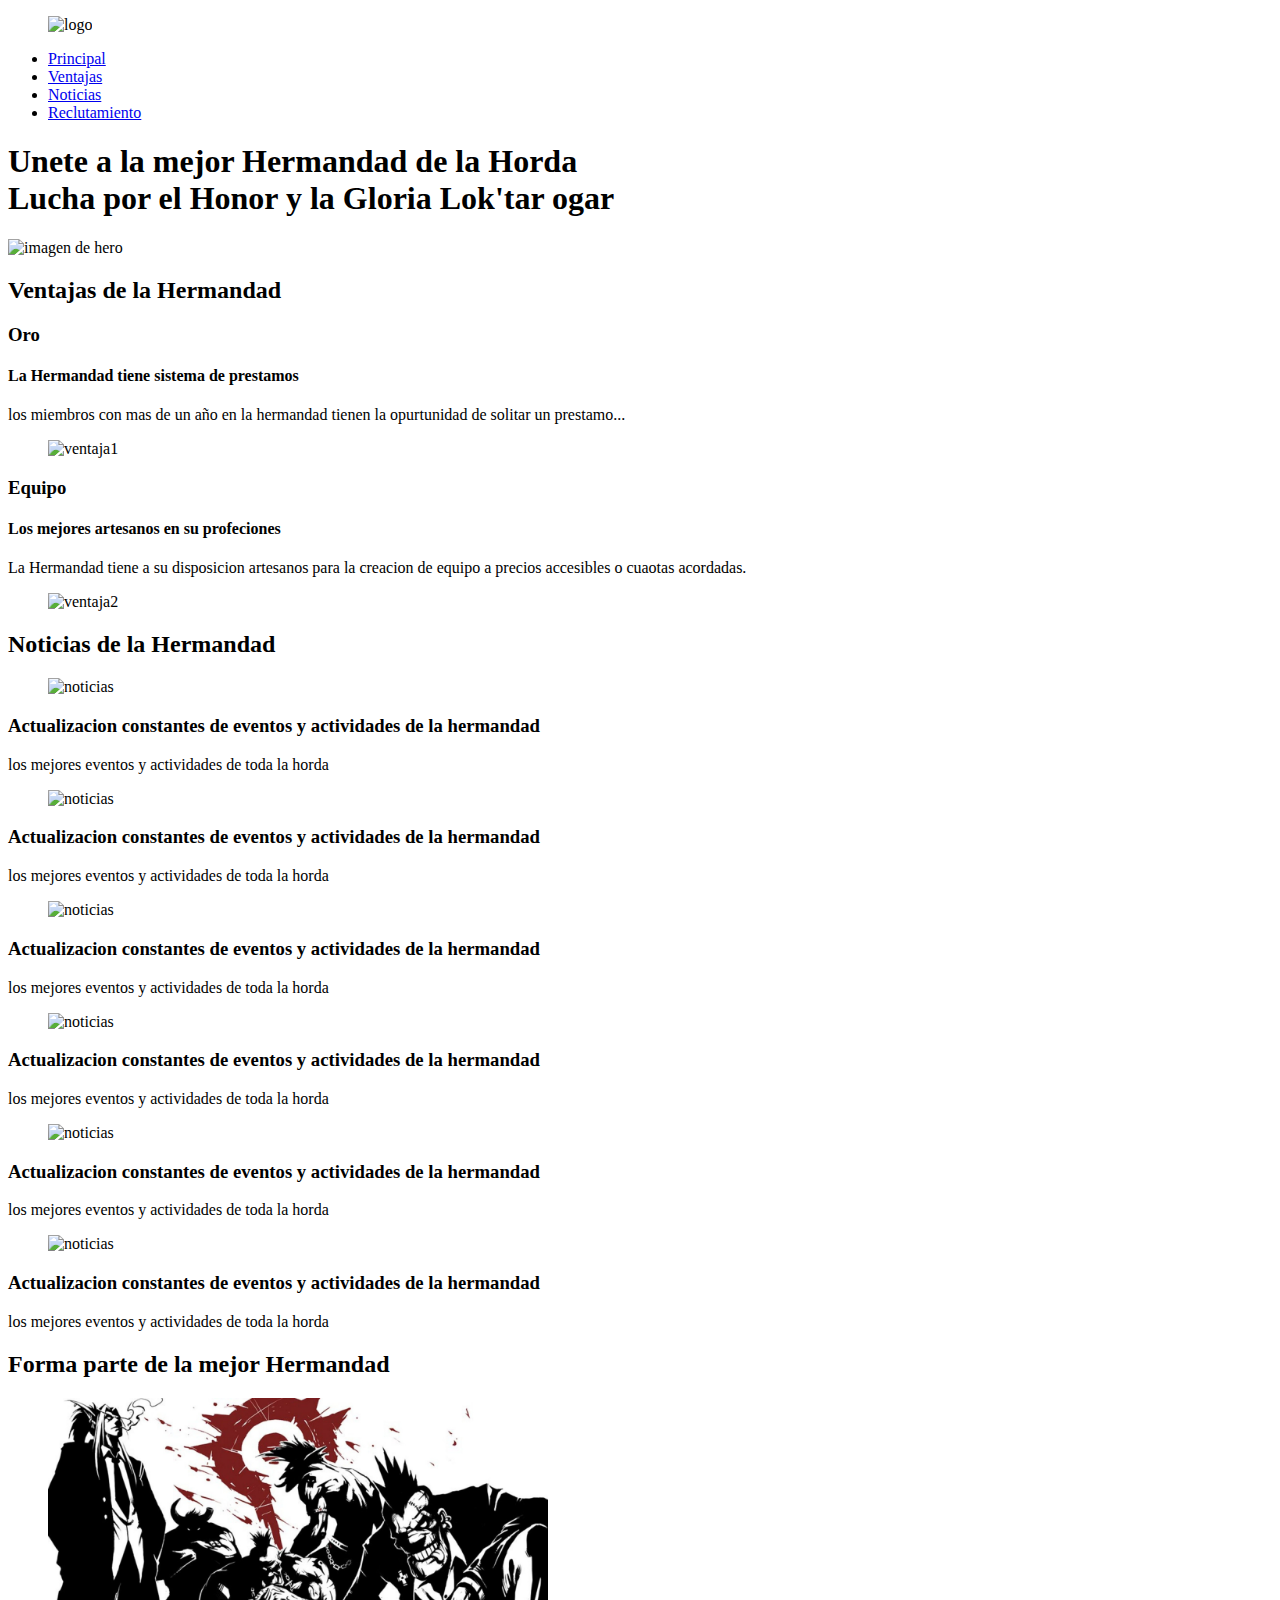
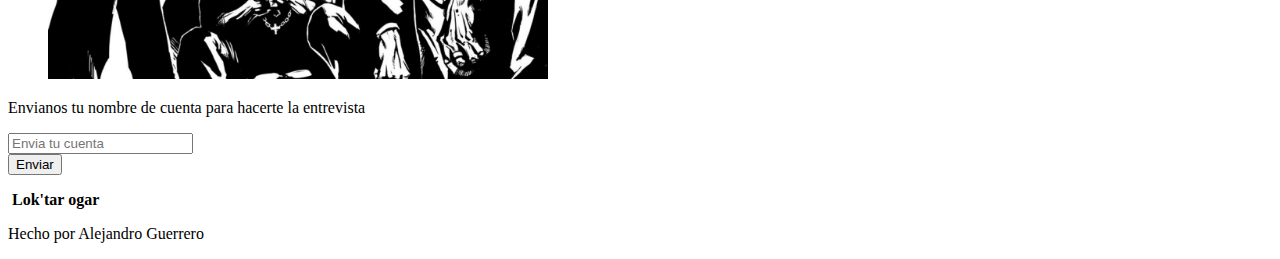
==== index.html @ e2c01e83 "Rename practica.html to index.html" ====
<!DOCTYPE html>
<html lang="en">
<head>
  <meta charset="UTF-8">
  <meta name="viewport" content="width=device-width, initial-scale=1.0">
  <meta http-equiv="X-UA-Compatible" content="ie=edge">

  <link rel="apple-touch-icon" sizes="180x180" href="./images/favicon/apple-touch-icon.png"><!--fivcon-->
  <link rel="icon" type="image/png" sizes="32x32" href="./images/favicon/favicon-32x32.png"><!--fivcon-->
  <link rel="icon" type="image/png" sizes="16x16" href="./images/favicon/favicon-16x16.png"><!--fivcon-->
  <link rel="manifest" href="./images/favicon/site.webmanifest"><!--fivcon-->
  <link rel="mask-icon" href="./images/favicon/safari-pinned-tab.svg" color="#5bbad5"><!--fivcon-->
  <meta name="msapplication-TileColor" content="#da532c"><!--fivcon-->
  <meta name="theme-color" content="#ffffff"><!--fivcon-->
  
  <link href="https://fonts.googleapis.com/css?family=Fjalla+One|Source+Sans+Pro" rel="stylesheet"><!--estilos de letras-->

  <link rel="stylesheet" href="../pagina de practica/estilosCSS/mis-estilos.css">
  <title>Hermandad orca</title>
</head>

<body>
  
  <header class="header"> <!--Cabezera de la pagina HEADER-->
    <div class="wraper">
      <figure class="header-images">
          <img src="../pagina de practica/images/logo header.jpg" width="200" alt="logo"><!--logo-->
        </figure>
        <nav class="header-menu">
          <ul>
            <li>
              <a class="link" href="#main">Principal</a>
            </li>
            <li>
              <a class="link" href="#advantage">Ventajas</a>
            </li>
            <li>
              <a class="link" href="#news">Noticias</a>
            </li>
            <li>
              <a class="link" href="#recruitment">Reclutamiento</a>
            </li>
          </ul>
        </nav>
    </div>
  </header>

  <section class="hero" id="main"> <!--Seccion principal de la pagina HERO-->
    <div class="wraper">
      <h1>
        Unete a la mejor Hermandad de la <strong> Horda </strong> <br /> Lucha por el Honor y la Gloria <strong>Lok'tar ogar</strong>
      </h1>
      <img src="../pagina de practica/images/hero.jpg" width="500" height="500" alt="imagen de hero"><!--imagen de hero-->
    </div>
  </section>

  <section class="advantage" id="advantage"> <!--ventajas de la hermandad-->
    <div class="wraper">
      <h2 class="advantage-title">Ventajas de la Hermandad</h2>
      <article class="advantage-details">
        <div class="advantage-content">
          <h3 class="advantage-subtitle">Oro</h3>
          <h4 class="advantage-description">La Hermandad tiene sistema de prestamos</h4>
          <p class="advantage-information">
            los miembros con mas de un año en la hermandad tienen la opurtunidad de solitar un prestamo... 
          </p>
        </div>
        <figure class="advantage-imagesContainer">
          <img class="advantage-images" src="../pagina de practica/images/ventajas.jpg" width="400" alt="ventaja1">
        </figure>
      </article>
  
      <article class="advantage-details">
        <div class="advantage-content">
          <h3 class="advantage-subtitle">Equipo</h3>
          <h4 class="advantage-description">Los mejores artesanos en su profeciones</h4>
          <p class="advantage-information">
            La Hermandad tiene a su disposicion artesanos para la creacion de equipo a precios accesibles o cuaotas acordadas.
          </p>
        </div>
        <figure class="advantage-imagesContainer">
          <img class="advantage-images" src="../pagina de practica/images/ventajas2.png" width="400" alt="ventaja2">
        </figure>
      </article>
    </div>
  </section>

  <div class="wraper">
    <h2 class="news-title">Noticias de la Hermandad</h2>
  </div>
  
  <section class="newsContainer" id="news"> <!--noticias de la hermandad--> 
    <div class="wraper">
      <article class="news">
      <figure class="news-imagesContainer">
        <img class="news-images" src="../pagina de practica/images/noticias.jpg" width="500" alt="noticias">
      </figure>
      <div class="news-detail">
        <h3 class="news-subtitle">Actualizacion constantes de eventos y actividades de la hermandad</h3>
        <p class="news-information">los mejores eventos y actividades de toda la horda</p>
      </div>
      </article>
  
      <article class="news">
      <figure class="news-imagesContainer">
        <img class="news-images" src="../pagina de practica/images/noticias.jpg" width="500" alt="noticias">
      </figure>
      <div class="news-detail">
        <h3 class="news-subtitle">Actualizacion constantes de eventos y actividades de la hermandad</h3>
        <p class="news-information">los mejores eventos y actividades de toda la horda</p>
      </div>
      </article>
  
      <article class="news">
      <figure class="news-imagesContainer">
        <img class="news-images" src="../pagina de practica/images/noticias.jpg" width="500" alt="noticias">
      </figure>
      <div class="news-detail">
        <h3 class="news-subtitle">Actualizacion constantes de eventos y actividades de la hermandad</h3>
        <p class="news-information">los mejores eventos y actividades de toda la horda</p>
      </div>
      </article>
  
      <article class="news">
      <figure class="news-imagesContainer">
        <img class="news-images" src="../pagina de practica/images/noticias.jpg" width="500" alt="noticias">
      </figure>
      <div class="news-detail">
        <h3 class="news-subtitle">Actualizacion constantes de eventos y actividades de la hermandad</h3>
        <p class="news-information">los mejores eventos y actividades de toda la horda</p>
      </div>
      </article>

      <article class="news">
      <figure class="news-imagesContainer">
        <img class="news-images" src="../pagina de practica/images/noticias.jpg" width="500" alt="noticias">
      </figure>
      <div class="news-detail">
        <h3 class="news-subtitle">Actualizacion constantes de eventos y actividades de la hermandad</h3>
        <p class="news-information">los mejores eventos y actividades de toda la horda</p>
      </div>
      </article>

      <article class="news">
      <figure class="news-imagesContainer">
        <img class="news-images" src="../pagina de practica/images/noticias.jpg" width="500" alt="noticias">
      </figure>
      <div class="news-detail">
        <h3 class="news-subtitle">Actualizacion constantes de eventos y actividades de la hermandad</h3>
        <p class="news-information">los mejores eventos y actividades de toda la horda</p>
      </div>
      </article>
    </div>
    
  </section>
  
  <div class="wraper-recruitment-title">
    <h2 class="recruitment-title">Forma parte de la mejor Hermandad</h2>
  </div>
  
  <section class="recruitment" id="recruitment"><!--Reclutamiento-->
    <div class="wraper-recruitment-list">
      <article class="recruitment-list">
        <figure class="recruitment-imagesContainer">
          <img class="recruitment-images" src="./images/comunidad.jpg" width="500" alt="comunidad">
        </figure>
        <div class="recruitment-detail">
          <form class="recruitment-email">
            <p class="recruitment-information">Envianos tu nombre de cuenta para hacerte la entrevista <br /></p>
            <input type="text" placeholder="Envia tu cuenta" required> <br />
            <button>Enviar</button>
          </form>
        </div>
      </article>
    </div>
  </section>

  <footer class="footer"><!--pie de pagina-->
    <div class="wraper">
      <div>
        <p><img src="../pagina de practica/images/logo header.jpg" width="80" alt=""> <strong>Lok'tar ogar</strong> </p>
      </div>
      <div>
        <p>Hecho por Alejandro Guerrero</p>
    </div>
    </div>
  </footer>
</body>
</html>
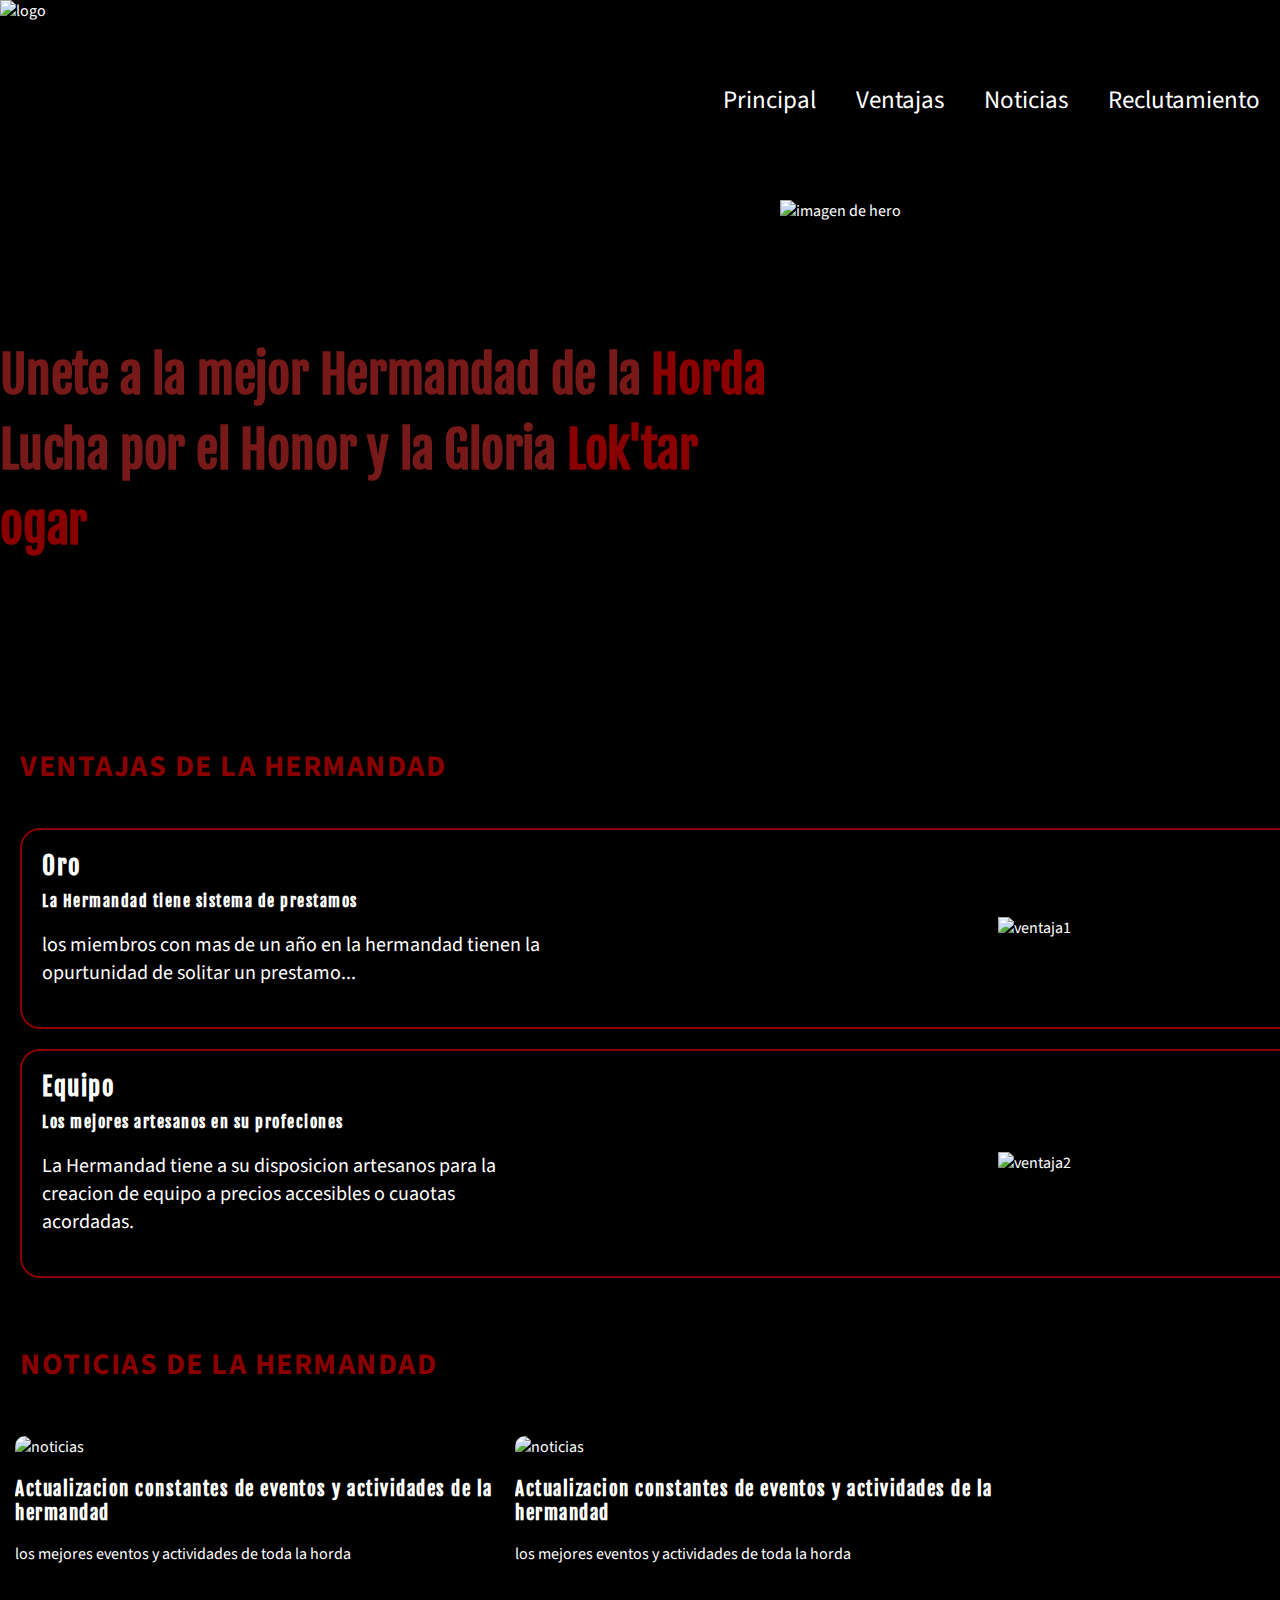
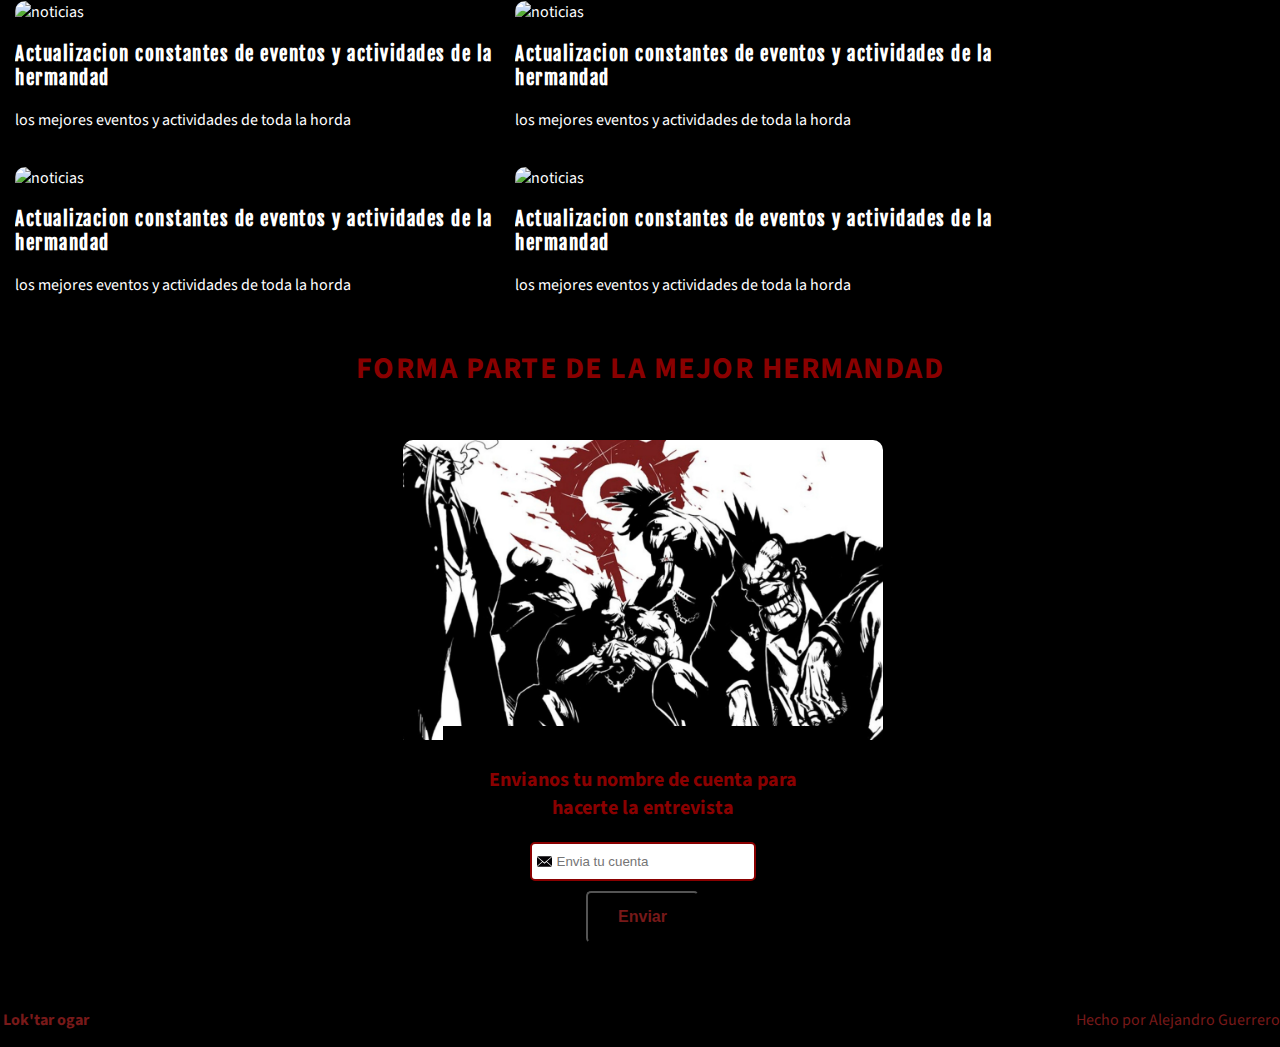
==== commit 254bec82: "Update index.html" ====
--- a/index.html
+++ b/index.html
@@ -15,7 +15,7 @@
   
   <link href="https://fonts.googleapis.com/css?family=Fjalla+One|Source+Sans+Pro" rel="stylesheet"><!--estilos de letras-->
 
-  <link rel="stylesheet" href="../pagina de practica/estilosCSS/mis-estilos.css">
+  <link rel="stylesheet" href="/estilosCSS/mis-estilos.css">
   <title>Hermandad orca</title>
 </head>
 
--- a/estilosCSS/mis-estilos.css
+++ b/estilosCSS/mis-estilos.css
@@ -0,0 +1,277 @@
+/*-----------ESTILOS GENERALES----------*/
+
+body {
+  font-family: 'Source Sans Pro', sans-serif; 
+  margin: 0;
+  background-color: #000000;
+  color: white;
+}
+
+h1, h2, h3, h4, h5, h6 {
+  font-family: 'Fjalla One', sans-serif;
+  letter-spacing: 1.5px;
+}
+
+h2 {
+  font-family: 'Source Sans Pro', sans-serif;
+  color: #8a0000;
+  text-transform: uppercase;
+  font-size: 30px;
+  font-weight: bold;
+  margin-bottom: 40px;
+}
+
+figure {
+  margin: 0;
+}
+
+/*-----------TITULO PRINCIPAL DE LA PAGINA----------*/
+
+h1 {
+  font-size: 50px;
+  line-height: 1.5;
+  letter-spacing: -.2px;
+  color: #771919;
+  margin: 0;
+}
+
+h1 strong {
+  color:  #8a0000;
+}
+
+/*-----------HEADER DE LA PAGINA----------*/
+
+.header {
+  background-color: #000000;
+  color: white;
+  display: flex;
+  height: 200px;
+  justify-content: space-between;
+}
+
+/*----------- como se hizo el menu del header ----------*/
+
+.header-menu {
+  height: inherit;
+}
+
+ul {
+  margin: 0;
+  padding: 0;
+  list-style: none;
+}
+
+.header ul {
+  display: flex;
+  height: inherit;
+}
+
+.header li {
+  height: inherit;
+}
+
+.header a {
+  font-size: 25px;
+  color: white;
+  text-decoration: none;
+  display: flex;
+  align-items: center;
+  height: inherit;
+  padding: 0 20px;
+}
+
+/*----------- como se hizo el menu del header ----------*/
+
+
+/*-----------HERO DE LA PAGINA----------*/
+.hero {
+  height: 500px;
+  background-color: #000000;
+  /*background-image: url('../images/hero.jpg');
+  background-size: 500px 500px;
+  background-repeat: no-repeat;
+  background-position-x: right;*/
+  display: flex;
+  align-items: center;
+  justify-content: space-between;
+}
+
+.hero img {
+  object-fit: cover;
+}
+
+/*-----------VENTAJAS DE LA PAGINA----------*/
+
+.advantage {
+  padding: 20px;
+}
+
+.advantage-details {
+  border: 2px solid #8a0000;
+  border-radius: 20px;
+  margin-bottom: 20px;
+  padding: 20px;
+  display: flex;
+  align-items: center;
+  justify-content: space-between;
+}
+
+.advantage-subtitle {
+  font-size: 25px;
+  margin-top: 0;
+  margin-bottom: 10px;
+}
+
+.advantage-description {
+  margin: 10px 0;
+}
+
+.advantage-information {
+  font-size: 20px;
+}
+
+.advantage-imagesContainer {
+  margin-right: 0;
+}
+
+.advantage-content {
+  width: 500px;
+
+}
+
+.advantage-imagesContainer {
+  width: 500px; 
+  margin: 16px 0;
+  padding: 0;
+}
+
+.advantage-images {
+  margin: 0;
+}
+
+/*-----------NEWS Y RECLUTAMIENTO DE LA PAGINA ----------*/
+
+.news-title, .recruitment-title {
+  margin-left: 20px;
+}
+
+.newsContainer, .recruitment {
+  display: flex;
+  margin-left: 5px;
+  flex-wrap: wrap;
+}
+
+.news, .recruitment-list {
+  margin: 10px;
+  width: 480px;
+  border-radius: 10px;
+  overflow: hidden; 
+  flex-shrink: 0;
+}
+
+.news img {
+  width: 480px;
+  height: 200px;
+  object-fit: cover;
+}
+
+.news-detail, {
+  margin: 20px 40px;
+  margin-top: -70px;
+  position: relative;
+  padding: 20px;
+  text-align: center; 
+}
+
+.recruitment img {
+  width: 480px;
+  height: 300px;
+  object-fit: cover;
+}
+
+.recruitment-detail {
+  background-color: #000000;
+  color: #8a0000;
+  margin: 20px 40px;
+  margin-top: -20px;
+  position: relative;
+  padding: 20px;
+  text-align: center; 
+  font-size: 20px;
+  font-weight: bold;
+}
+
+/*-----------RECLUTAMIENTOS DE LA PAGINA----------*/
+
+.recruitment-detail input {
+  border-color: #8a0000;
+  border-style: solid;
+  border-radius: 5px;
+  padding: 10px 20px 10px 25px;
+  background-image: url("../images/envelope.svg");
+  background-size: 15px 15px;
+  background-repeat: no-repeat;
+  background-position-y: center;
+  background-position-x: 5px;
+}
+
+.recruitment-detail button {
+  margin-top: 10px;
+  background: transparent;
+  color: #771919;
+  padding: 15px 30px;
+  border-radius: 5px;
+  margin-top: 10px;
+  font-size: 16px;
+  font-weight: bold;
+}
+
+.wraper-recruitment-title h2 {
+  text-align: center;
+}
+
+/*-----------FOOTER DE LA PAGINA----------*/
+
+.footer {
+  background-color: #000000;
+  color:#771919;
+  display:  flex;
+  align-items: center;
+  justify-content: space-between;
+}
+
+.footer img {
+  vertical-align: middle;
+}
+
+/*-----------WRAPER----------*/ 
+
+.wraper {
+  width: 1500px;
+  margin: 0 auto;
+  display: inherit;
+  justify-content: inherit;
+  align-items: inherit;
+  height: inherit;
+  flex-wrap: inherit;
+}
+
+.wraper-recruitment-title {
+  width: 750px;
+  margin: 0 auto;
+  display: inherit;
+  justify-content: inherit;
+  align-items: inherit;
+  height: inherit;
+  flex-wrap: inherit;
+}
+
+.wraper-recruitment-list {
+  width: 500px;
+  margin: 0 auto;
+  display: inherit;
+  justify-content: inherit;
+  align-items: inherit;
+  height: inherit;
+  flex-wrap: inherit;
+}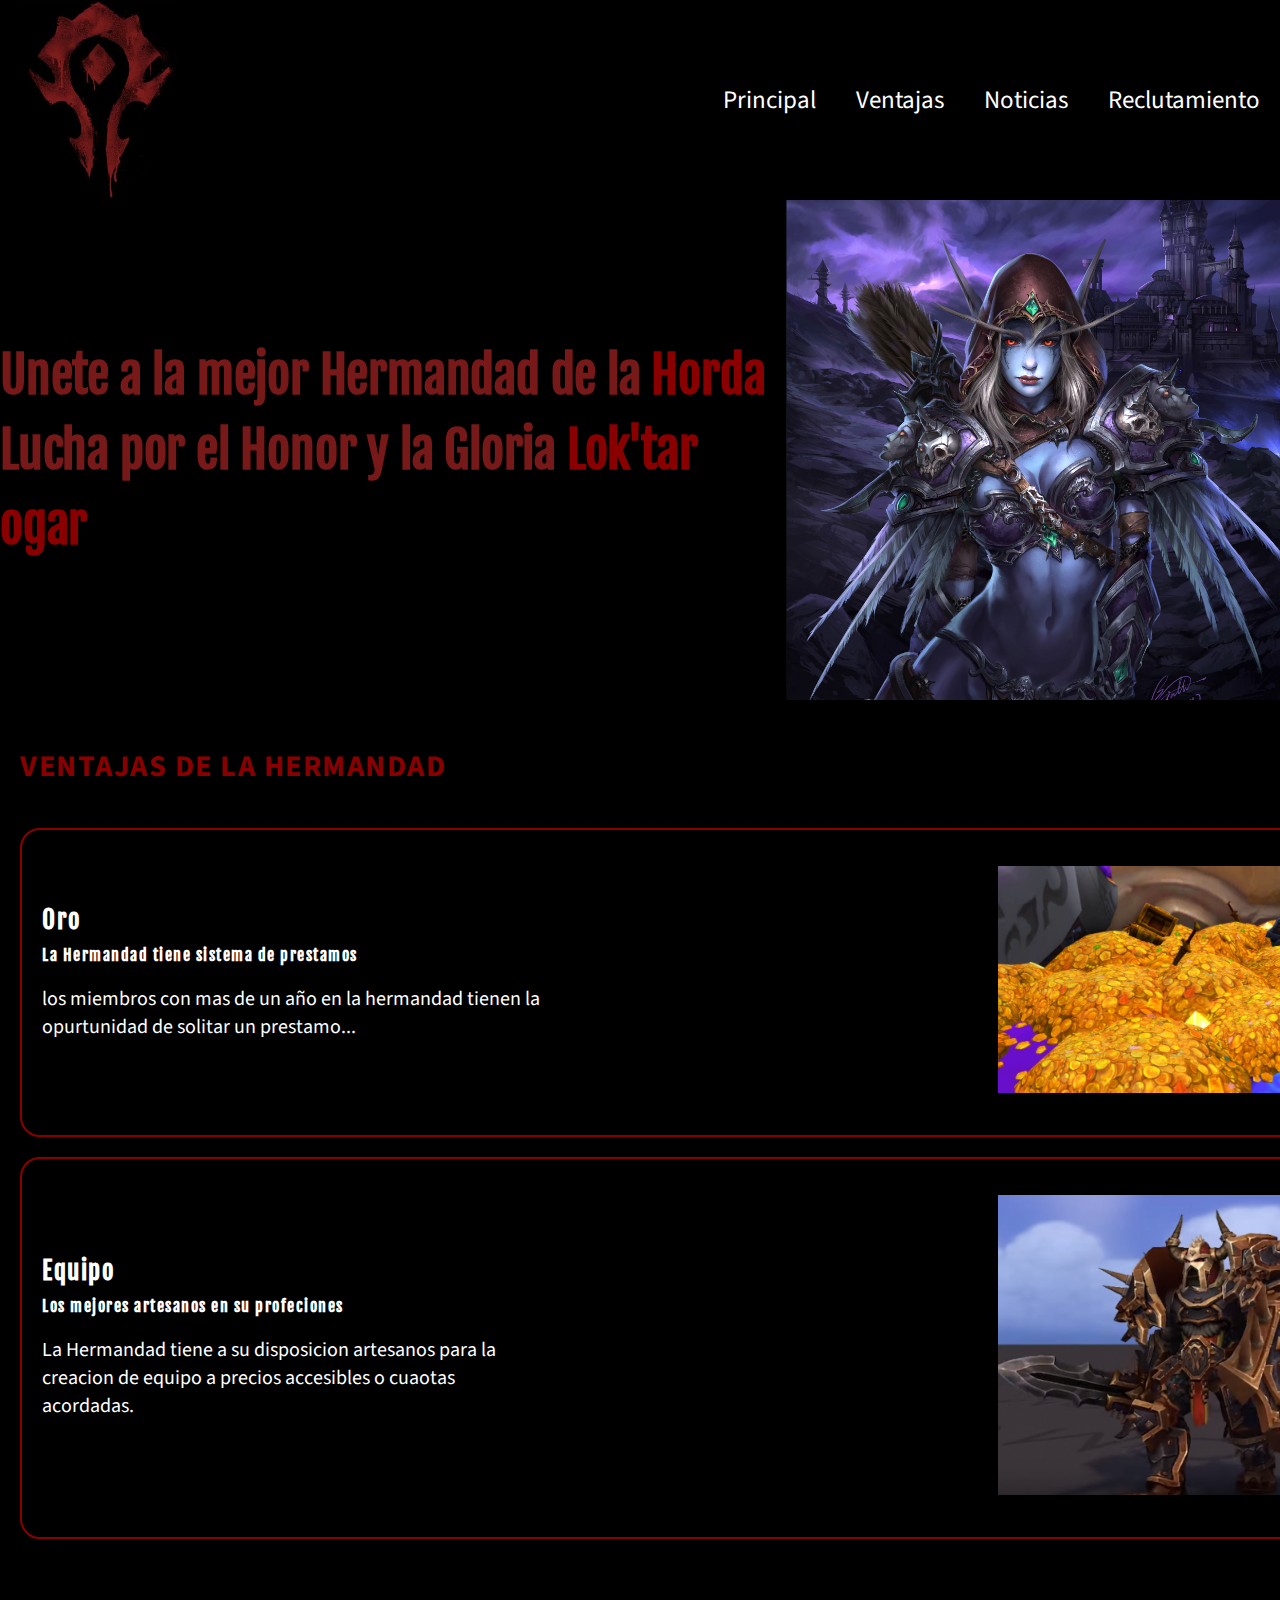
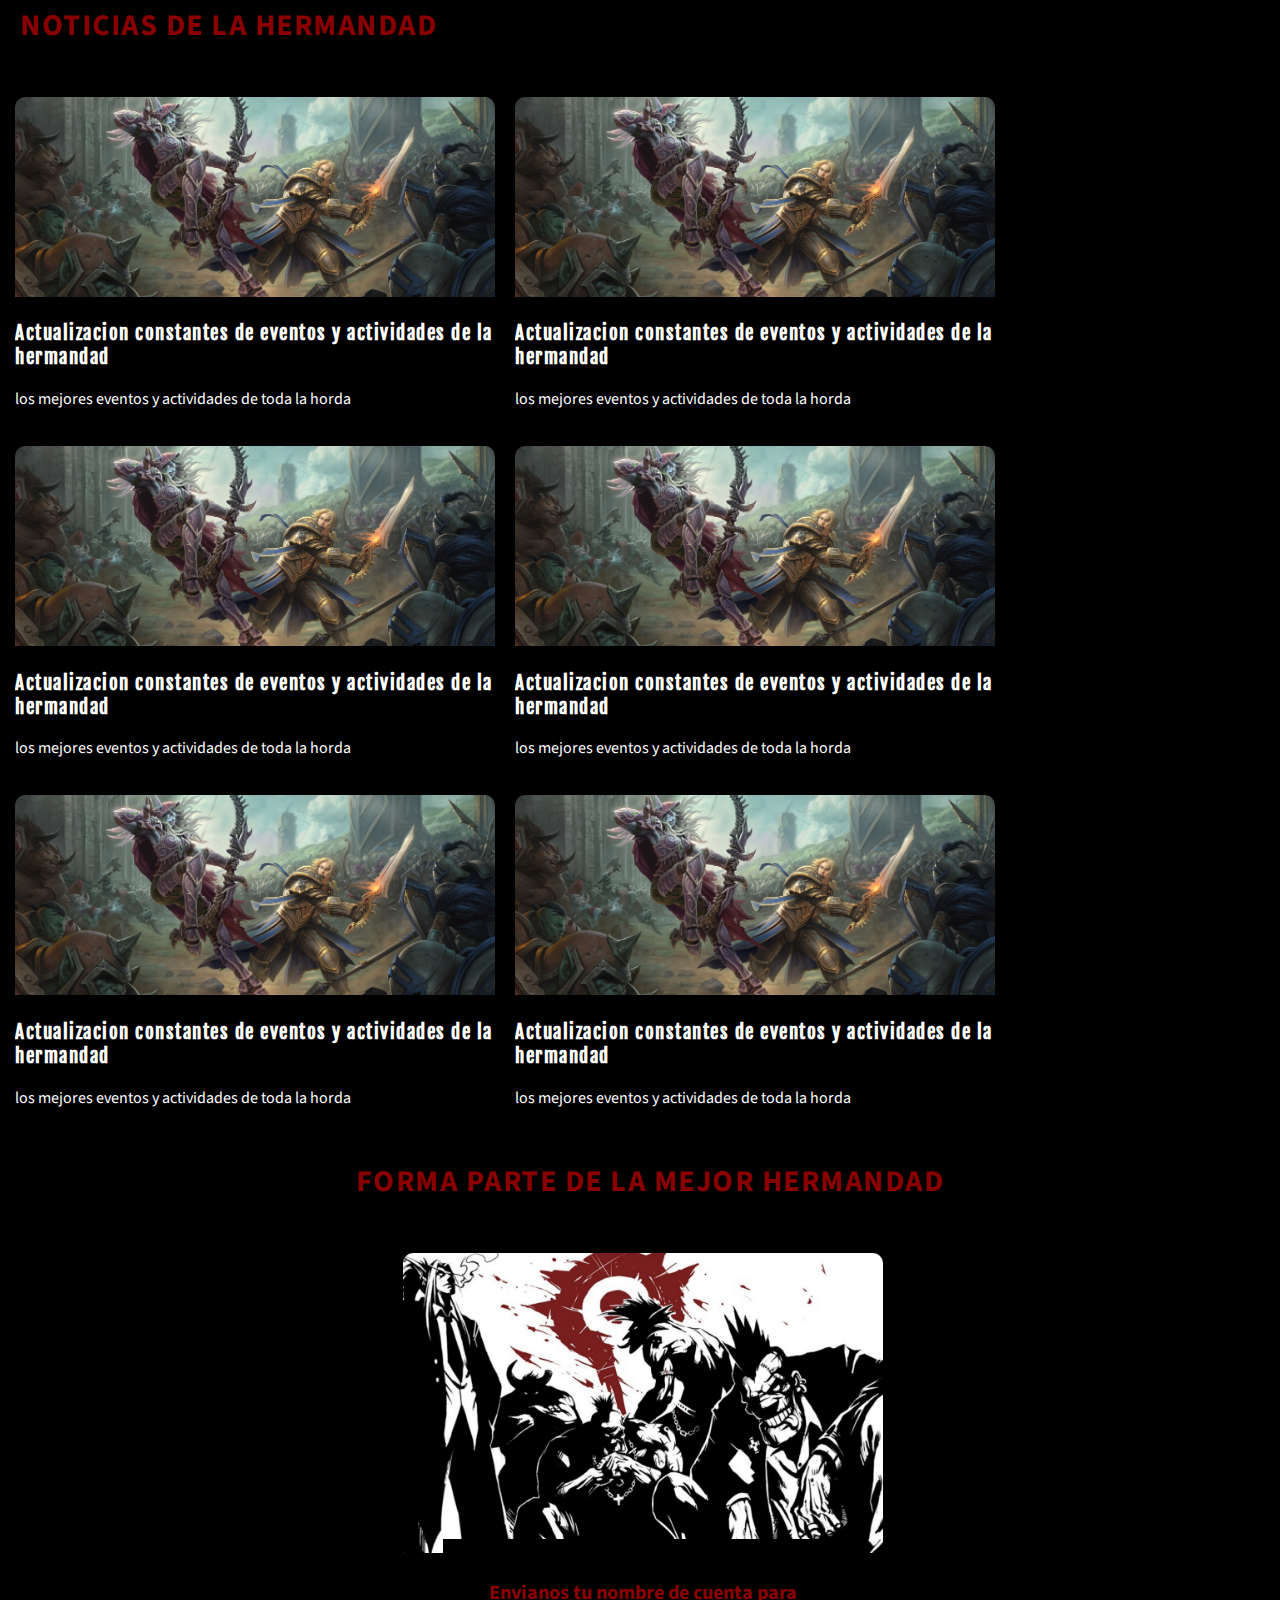
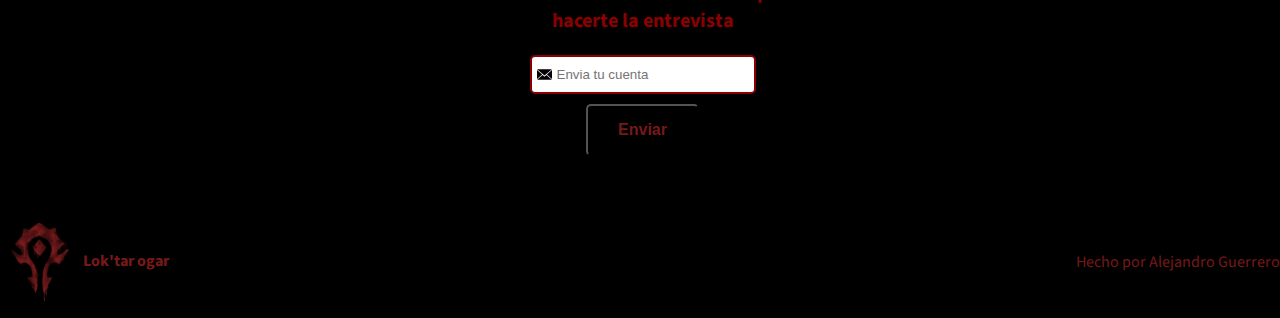
==== commit e23b1528: "Merge branch 'master' of github.com:AlejandroGuerrero10/Hermandad-Orca-" ====
--- a/index.html
+++ b/index.html
@@ -15,7 +15,7 @@
   
   <link href="https://fonts.googleapis.com/css?family=Fjalla+One|Source+Sans+Pro" rel="stylesheet"><!--estilos de letras-->
 
-  <link rel="stylesheet" href="/estilosCSS/mis-estilos.css">
+  <link rel="stylesheet" href="./estilosCSS/mis-estilos.css">
   <title>Hermandad orca</title>
 </head>
 
@@ -24,7 +24,7 @@
   <header class="header"> <!--Cabezera de la pagina HEADER-->
     <div class="wraper">
       <figure class="header-images">
-          <img src="../pagina de practica/images/logo header.jpg" width="200" alt="logo"><!--logo-->
+          <img src="./images/logo header.jpg" width="200" alt="logo"><!--logo-->
         </figure>
         <nav class="header-menu">
           <ul>
@@ -50,7 +50,7 @@
       <h1>
         Unete a la mejor Hermandad de la <strong> Horda </strong> <br /> Lucha por el Honor y la Gloria <strong>Lok'tar ogar</strong>
       </h1>
-      <img src="../pagina de practica/images/hero.jpg" width="500" height="500" alt="imagen de hero"><!--imagen de hero-->
+      <img src="./images/hero.jpg" width="500" height="500" alt="imagen de hero"><!--imagen de hero-->
     </div>
   </section>
 
@@ -66,7 +66,7 @@
           </p>
         </div>
         <figure class="advantage-imagesContainer">
-          <img class="advantage-images" src="../pagina de practica/images/ventajas.jpg" width="400" alt="ventaja1">
+          <img class="advantage-images" src="./images/ventajas.jpg" width="400" alt="ventaja1">
         </figure>
       </article>
   
@@ -79,7 +79,7 @@
           </p>
         </div>
         <figure class="advantage-imagesContainer">
-          <img class="advantage-images" src="../pagina de practica/images/ventajas2.png" width="400" alt="ventaja2">
+          <img class="advantage-images" src="./images/ventajas2.png" width="400" alt="ventaja2">
         </figure>
       </article>
     </div>
@@ -93,7 +93,7 @@
     <div class="wraper">
       <article class="news">
       <figure class="news-imagesContainer">
-        <img class="news-images" src="../pagina de practica/images/noticias.jpg" width="500" alt="noticias">
+        <img class="news-images" src="./images/noticias.jpg" width="500" alt="noticias">
       </figure>
       <div class="news-detail">
         <h3 class="news-subtitle">Actualizacion constantes de eventos y actividades de la hermandad</h3>
@@ -103,7 +103,7 @@
   
       <article class="news">
       <figure class="news-imagesContainer">
-        <img class="news-images" src="../pagina de practica/images/noticias.jpg" width="500" alt="noticias">
+        <img class="news-images" src="./images/noticias.jpg" width="500" alt="noticias">
       </figure>
       <div class="news-detail">
         <h3 class="news-subtitle">Actualizacion constantes de eventos y actividades de la hermandad</h3>
@@ -113,7 +113,7 @@
   
       <article class="news">
       <figure class="news-imagesContainer">
-        <img class="news-images" src="../pagina de practica/images/noticias.jpg" width="500" alt="noticias">
+        <img class="news-images" src="./images/noticias.jpg" width="500" alt="noticias">
       </figure>
       <div class="news-detail">
         <h3 class="news-subtitle">Actualizacion constantes de eventos y actividades de la hermandad</h3>
@@ -123,7 +123,7 @@
   
       <article class="news">
       <figure class="news-imagesContainer">
-        <img class="news-images" src="../pagina de practica/images/noticias.jpg" width="500" alt="noticias">
+        <img class="news-images" src="./images/noticias.jpg" width="500" alt="noticias">
       </figure>
       <div class="news-detail">
         <h3 class="news-subtitle">Actualizacion constantes de eventos y actividades de la hermandad</h3>
@@ -133,7 +133,7 @@
 
       <article class="news">
       <figure class="news-imagesContainer">
-        <img class="news-images" src="../pagina de practica/images/noticias.jpg" width="500" alt="noticias">
+        <img class="news-images" src="./images/noticias.jpg" width="500" alt="noticias">
       </figure>
       <div class="news-detail">
         <h3 class="news-subtitle">Actualizacion constantes de eventos y actividades de la hermandad</h3>
@@ -143,7 +143,7 @@
 
       <article class="news">
       <figure class="news-imagesContainer">
-        <img class="news-images" src="../pagina de practica/images/noticias.jpg" width="500" alt="noticias">
+        <img class="news-images" src="./images/noticias.jpg" width="500" alt="noticias">
       </figure>
       <div class="news-detail">
         <h3 class="news-subtitle">Actualizacion constantes de eventos y actividades de la hermandad</h3>
@@ -178,7 +178,7 @@
   <footer class="footer"><!--pie de pagina-->
     <div class="wraper">
       <div>
-        <p><img src="../pagina de practica/images/logo header.jpg" width="80" alt=""> <strong>Lok'tar ogar</strong> </p>
+        <p><img src="./images/logo header.jpg" width="80" alt=""> <strong>Lok'tar ogar</strong> </p>
       </div>
       <div>
         <p>Hecho por Alejandro Guerrero</p>
